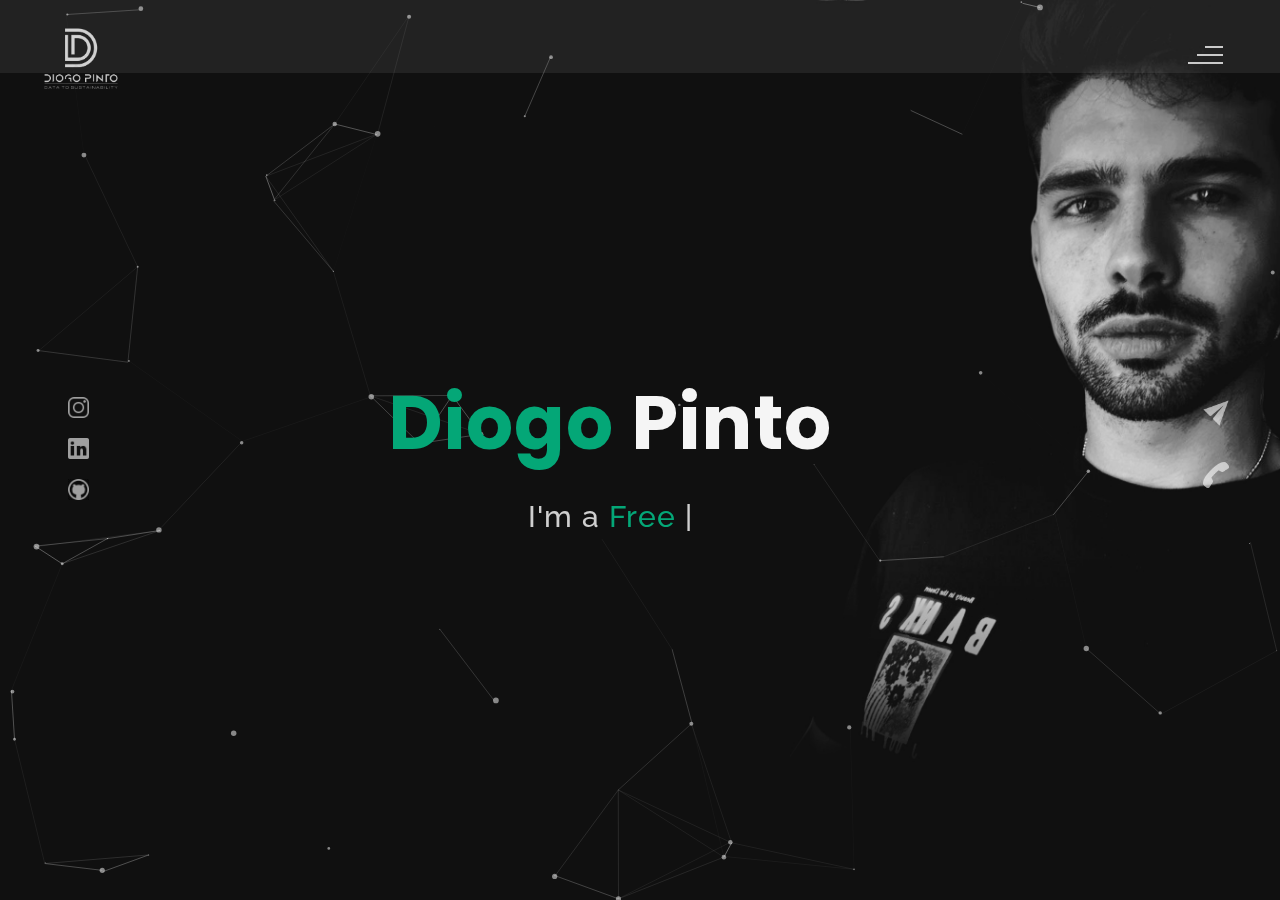
==== index.html @ 6fbe68d7 "forms" ====
<!DOCTYPE html>
<html lang="en">
<head>
    <meta charset="UTF-8">
    <meta name="viewport" content="width=device-width, initial-scale=1.0">
    <meta name="description" content="Diogo Pinto - Personal Portfolio" />
	<meta name="keywords" content="Data analyst, creative, perfile, portfolio, professional cv, portfolio" />
	<meta name="author" content="Diogo Pinto" />
    <title>Diogo Pinto - Personal Portfolio </title>
  <!--favicon-img--> 
   <link rel="icon" type="image/png" href="images/logo_dp2.png">
   <!--favicon-img-->
   <!--main css file should not be removed -->
    <link rel="stylesheet" href="css/style.css">
    <!--main css file-->
    <script src="https://cdnjs.cloudflare.com/ajax/libs/gsap/3.2.6/gsap.min.js"></script>
</head>
<body>
    <!--contains all the div-->
    <div id="all">
    <!--mouse  follower-->
       <!--<div class="cursor"></div>!-->
    <!--mouse  follower-->
    <!--loader-->
        <div id="loader">
            <span class="color">Diogo</span>Pinto 
        </div>
    <!--loader-end-->
    <!--link-screen-->
        <div id="breaker">
        </div>
        <div id="breaker-two">
        </div>
    <!--link-screen-->
        <!--Main-Section-->
        <!--Navigator-fullscreen-->
        <div id="navigation-content">
            <div class="logo">
                <img src="images/logo_sl3.png" alt="logo">
            </div>
            <div class="navigation-close">
                <span class="close-first"></span>
                <span class="close-second"></span>
            </div>
            <div class="navigation-links">
                <a href="#" data-text="HOME" id="home-link" >HOME</a>
                <a href="#" data-text="ABOUT" id="about-link" >ABOUT</a>
                <a href="#" data-text="PORTFOLIO" id="portfolio-link" >PORTFOLIO</a>
                <a href="#" data-text="CONTACT" id="contact-link" >CONTACT</a>
            </div>
        </div>
        <!--Navigator-Fullscreen END-->
          <!--Home Page-->
        <!--Menubar-->
        <div id="navigation-bar">
            <img src="images/logo_sl2.png" alt="logo">
            <div class="menubar">
                <span class="first-span"></span>
                <span class="second-span"></span>
                <span class="third-span"></span>
            </div>
        </div>
        <!--Menubar End-->
          <!--Header-->
        <div id="header">
            <div id="particles"></div>
              <!--Social Media Links-->
            <div class="social-media-links">
               <a href="https://www.instagram.com/diogo_p1nt0/"><img src="images/instagram logo.png" class="social-media" alt="instagram-logo"></a><!--Your instagram homepage link inser in place of "#"-->
               <!-- <a href="#"><img src="images/facebook logo.png" class="social-media" alt="facebook-logo"></a>-->
                <a href="https://www.linkedin.com/in/diogo-pinto-36a460210/"><img src="images/linkedin logo.png" class="social-media" alt="linkedin-logo"></a>
                <a href="https://github.com/diogopinto1"><img src="images/git_logo_w.png" class="social-media" alt="git-logo"></a>

            </div>
            <!--Social Media Links end-->
            <div class="header-content">
                <div class="header-content-box">
                <div class="firstline"><span class="color">Diogo </span>Pinto</div>
                <div class="secondline">
                I'm a
            <span class="txt-rotate color" data-period="1200"data-rotate='[ " Freelancer. ", " Data Analyst.", " Geoespacial analyst",  "Researcher." ]'></span>
            <span class="slash">|</span>
                
        </div>
                    <div class="contact">
                <a href="Mailto:diogoeugeniopinto@gmail.com"><img src="images/mail.png" alt="email-pic" class="contactpic"></a><!--Your email Id write in place of "#"-->
                <a href="Tel:+351 926774879"><img src="images/call.png" alt="phone-pic" class="contactpic"></a><!--Your telephone number Id write in place of "#"-->
                    </div>    
            </div>
            </div>
            <!--header image-->
            <div class="header-image">
            <img src="images/diogo3.jpg" alt="logo">
            
        </div>
        
            <!--header image end-->
        </div>
           <!--Header End-->
        <!--HomePage End-->
        <!--Main-Section End-->
        <!--about-->
        <div id="about">
            <div class="color-changer">
            <div class="color-panel">
                <img src="images/gear.png" alt="">
            </div>
            <div class="color-selector">
                <div class="heading">Custom Colors</div>
                <div class="colors">
                    <ul >
                    <li>
                        <a href="#0" class="color-red " title="color-red"></a>
                    </li>
                    <li>
                        <a href="#0" class="color-purple" title="color-purple"></a>
                    </li>
                    <li>
                        <a href="#0" class="color-malt" title="color-malt"></a>
                    </li>
                    <li>
                        <a href="#0" class="color-green" title="color-green"></a>
                    </li>
                    <li>
                        <a href="#0" class="color-blue" title="color-blue"></a>
                    </li>
                    <li>
                        <a href="#0" class="color-orange" title="color-orange"></a>
                    </li>
                    </ul>
                </div>
            </div>
            </div>
            <!--about content-->
            <div id="about-content">
                <div class="about-header">
                    About <span class="color">Me</span>
                    <span class ="header-caption">Get to Know <span class="color"> me.</span></span>
                </div>
                <div class="about-main">
            <div class="about-first-paragraph wow">
            <!--about description-->
               <span class="about-first-line">
                    I' m an 
                    <span class="color">Agronomist</span>
                    working on my master's degree in <span class="color"> Data Science</span> based in Lisboa, Portugal </span>
                     <br>
               <span class="about-second-line"> During my academic training, I had the opportunity to develop skills in engineering, environmental and agricultural sciences.
                Helped by my master's degree in Data Science I developed skills in data analysis, modeling, and visualization, which can be applied to help make several production areas more efficient and sustainable.</span>
               <div class="cv">
                <a href="https://drive.google.com/file/d/1QC3QZgHyQvV9tfPIf9mBTX4c6vgp208U/view?usp=sharing" Download><button>Download <span class="colors">CV</span></button></a>
            </div>
            </div>
            <!--about picture-->
            <div class="about-img">
                <img src="images/post-four.jpg" alt="Your Image">
            </div>
            </div>
    
            </div>
            <!--services start-->
            <div id="services">
                <div class="color-changer">
                    <div class="color-panel">
                        <img src="images/gear.png" alt="">
                    </div>
                    <div class="color-selector">
                        <div class="heading">Custom Colors</div>
                        <div class="colors">
                            <ul >
                            <li>
                                <a href="#0" class="color-red " title="color-red"></a>
                            </li>
                            <li>
                                <a href="#0" class="color-purple" title="color-purple"></a>
                            </li>
                            <li>
                                <a href="#0" class="color-malt" title="color-malt"></a>
                            </li>
                            <li>
                                <a href="#0" class="color-green" title="color-green"></a>
                            </li>
                            <li>
                                <a href="#0" class="color-blue" title="color-blue"></a>
                            </li>
                            <li>
                                <a href="#0" class="color-orange" title="color-orange"></a>
                            </li>
                            </ul>
                        </div>
                    </div>
                    </div>
            <!--services header-->
                    <div class="services-heading wow">
                        <span class="color">My</span> Services
                    </div>
            <!--services header end-->
            <!--services content-->
            <div class="services-content">
                <div class="service-one service wow">
                    <div class="service-img">
                    <img src="images/coding.png" alt="service-one">
                    </div>
                    <div class="service-description">
                     <h2>Geoprocessing</h2>
                     <p>QGIS or arcGIS software used to present geospatial data for environmental monitoring, natural resource management, and precision agriculture services</p>
                    </div>
                </div>
                <div class="service-two service wow">
                    <div class="service-img">
                    <img src="images/excel_icon_b.png" alt="service-two">
                    </div>
                    <div class="service-description">
                     <h2>Excel automation</h2>
                     <p>Development of customized spreadsheets for business or personal use, Automation of repetitive tasks and processes using macros and VBA</p>
                    </div>
                </div>
                <div class="service-three service wow">
                 <div class="service-img">
                    <img src="images/bulb.png" alt="service-three">
                 </div>
                 <div class="service-description">
                     <h2>Creative Design</h2>
                     <p>Web designing, Dashboards (PowerBI), Analytic Graphs</p>
                 </div>
             </div>
         </div>
 </div>
            <!--services content end-->
            <!--services end-->
            <div id="skills">
                <div class="skills-header">
                     My <span class="color"> Skills</span>
                </div>
                <div class="skills-content " style="text-align: center;">
                    <div class="skill-html skill">
                        <div class="skill-text">
                    <div class="html">
                        HTML/CSS
                    </div>
                        </div>
                    <div class="html-prog wow prog">
                 <div class="seo-progress wow">70%</div>
                    </div>
                    </div>
                    <div class="skill-html skill">
                        <div class="skill-text">
                    <div class="html">
                      QGIS
                    </div>
                        </div>
                    <div class="html-prog wow prog">
                 <div class="js-progress wow">85%</div>
                    </div>
                    </div>
                    <div class="skill-html skill">
                        <div class="skill-text">
                    <div class="html">
                        Python
                    </div>
                        </div>
                    <div class="html-prog wow prog">
                 <div class="adobe-progress wow">70%</div>
                    </div>
                    </div>
                    <div class="skill-html skill">
                        <div class="skill-text">
                    <div class="html">
                        SQL
                    </div>
                        </div>
                    <div class="html-prog wow prog">
                 <div class="php-progress wow">81%</div>
                    </div>
                    </div>
                    <div class="skill-html skill">
                        <div class="skill-text">
                    <div class="html">
                        PowerBI
                    </div>
                        </div>
                    <div class="html-prog wow prog">
                 <div class="jquery-progress wow">90%</div>
                    </div>
                    </div>
                    <div class="skill-html skill">
                        <div class="skill-text">
                    <div class="html">
                        Excel
                    </div>
                        </div>
                    <div class="html-prog wow prog">
                 <div class="html-progress wow">94%</div>
                    </div>
                    </div>
                </div>
            </div>
    <!--copyright-section You Can Remove After Downloading-->
            <div class="footer">
             <div class="footer-text">
                 <img src="./images/crb.png" alt="copyright-img" class="images" height="14px"> 2023 Diogo Pinto All rights reserved.
             </div>
            </div>
    <!--copyright-section-->
        </div>
        <!--about end-->
        <!--portfolio-->
        <div id="portfolio">
            <div class="color-changer">
                <div class="color-panel">
                    <img src="images/gear.png" alt="">
                </div>
                <div class="color-selector">
                    <div class="heading">Custom Colors</div>
                    <div class="colors">
                        <ul >
                        <li>
                            <a href="#0" class="color-red " title="color-red"></a>
                        </li>
                        <li>
                            <a href="#0" class="color-purple" title="color-purple"></a>
                        </li>
                        <li>
                            <a href="#0" class="color-malt" title="color-malt"></a>
                        </li>
                        <li>
                            <a href="#0" class="color-green" title="color-green"></a>
                        </li>
                        <li>
                            <a href="#0" class="color-blue" title="color-blue"></a>
                        </li>
                        <li>
                            <a href="#0" class="color-orange" title="color-orange"></a>
                        </li>
                        </ul>
                    </div>
                </div>
                </div>
            <div class="portfolio-header"> <span class="color"> My </span> Portfolio
            <span class ="header-caption"> Some Of My <span class="color"> Works</span></span></div>
             <div id="portfolio-content">
                 <div class="portfolio portfolio-first">
                     <div class="portfolio-image">
                        <img src="images/avcd_1.png" alt="portfolio-first">
                     </div>
                     <div class="portfolio-text">
                         <h2>The development of agricultural land use and permanent crop area across time in Portugal</h2>
                         <p>This project analyzes Portugal's agro-environmental dataset, focusing on its agriculture sector. 
                            It aims to tell a coherent story by addressing questions and visualizing trends. 
                            The project explores changes in the ratio of permanent to temporary crop areas over time, 
                            the relationship between permanent crop area and agricultural labor force, and displays labor force development on a map of Portugal. 
                            The project includes a database, data analysis, a conclusion, and SQL/Python code.</p>
                            
                         <div class="button"><a href="https://drive.google.com/file/d/1o-PyzwwfFiiMOHsEYdL-Vc0nOqTXlnxb/view?usp=share_link"><button><span class="style"> View Project<i class="gg-arrow-right"></i></span></button></a></div>
                     </div>
                 </div>
                 <div class="portfolio portfolio-second">
                    <div class="portfolio-image">
                        <img src="images/avocado.png" alt="portfolio-second">
                    </div>
                    <div class="portfolio-text">
                        <h2>PowerBI - Avocado, 2021</h2>
                        <p>National and International Avocado Market (Exports/Imports/Average Prices)</p>
                        <div class="button"><a href="https://app.powerbi.com/view?r=eyJrIjoiNDA1YWE0OGItMzQyMi00ZDcyLThhMjUtODkwNDE4MWIzOTBiIiwidCI6IjBiZmE4NTAwLWIxZjItNDU2Ni1iYWYxLTZmNTkzNzA4OTNlNyIsImMiOjh9"><button><span class="style"> View Project<i class="gg-arrow-right"></i></span></button></a></div>
                    </div>
                </div>
             
                <div class="portfolio portfolio-third">
                    <div class="portfolio-image">
                        <img src="images/portfolio-second.jpg" alt="portfolio-third">
                    </div>
                    <div class="portfolio-text">
                        <h2>Web Designing</h2>
                        <p>In progress ...</p>
                        <div class="button"><a href="#"><button><span class="style"> View Project<i class="gg-arrow-right"></i></span></button></a></div>
                    </div>
                </div>
                <div class="portfolio portfolio-fourth">
                    <div class=" portfolio-image">
                        <img src="images/portfolio-fourth.jpg" alt="portfolio-fourth">
                    </div>
                    <div class="portfolio-text">
                        <h2>Wow Graphics</h2>
                        <p>In progress ...</p>
                        <div class="button"><a href="#"><button><span class="style"> View Project<i class="gg-arrow-right"></i></span></button></a></div>
                    </div>
                </div>
                 </div>
                    <!--copyright-section You Can Remove After Downloading-->
            <div class="footer">
                <div class="footer-text">
                    <img src="./images/crb.png" alt="copyright-img" class="images" height="14px"> 2023 Diogo Pinto All rights reserved.
                </div>
               </div>
       <!--copyright-section-->
             </div>
        <!--portfolio end-->
                <!--contact-->
     <div id="contact">
        <div class="color-changer">
            <div class="color-panel">
                <img src="images/gear.png" alt="">
            </div>
            <div class="color-selector">
                <div class="heading">Custom Colors</div>
                <div class="colors">
                    <ul >
                    <li>
                        <a href="#0" class="color-red " title="color-red"></a>
                    </li>
                    <li>
                        <a href="#0" class="color-purple" title="color-purple"></a>
                    </li>
                    <li>
                        <a href="#0" class="color-malt" title="color-malt"></a>
                    </li>
                    <li>
                        <a href="#0" class="color-green" title="color-green"></a>
                    </li>
                    <li>
                        <a href="#0" class="color-blue" title="color-blue"></a>
                    </li>
                    <li>
                        <a href="#0" class="color-orange" title="color-orange"></a>
                    </li>
                    </ul>
                </div>
            </div>
            </div>
         <div class="contact-header">Contact <span class="color"> Me</span>
        <div class="contact-header-caption"> <span class="color"> Get</span> In Touch.</div></div>
        <div class="contact-content">
            <!--Contact form-->
             <div class="contact-form">
                 <div class="form-header">
                     Message Me
                 </div>
                
                 <form action="https://formsubmit.co/diogoeugeniopinto@gmail.com" method="POST">
                    <div class="input-line">
                        <input id="name" type="text" name="name" placeholder="Name" class="input-name" required />
                        <input id="email" type="email" name="email" placeholder="Email" class="input-name" required />
                    </div>
                    <input type="text" id="subject" name="subject" placeholder="Subject" class="input-subject" required />
                    <textarea id="body" name="message" class="input-textarea" placeholder="Message" required></textarea>
                    <button type="submit" id="submit">Submit</button>
                    <input type="hidden" name="_captcha" value="false">
                </form>
               
             </div>
            <!--Contact form-->
            <!--Contact information-->
             <div class="contact-info">
                <div class="contact-info-header">
                    Contact Info
                </div>
                <div class="contact-info-content">
                <div class="contect-info-content-line">
                    <img src="./images/icon-name.png" class="icon" alt="name-icon">
                    <div class="contact-info-icon-text">
                        <h6>Name</h6>
                        <p>Diogo Pinto</p>
                  </div>
                </div>
                <div class="contect-info-content-line">
                  <img src="./images/icon-location.png" class="icon" alt="location-icon">
                  <div class="contact-info-icon-text">
                      <h6>Location</h6>
                      <p>Lisboa, PT</p>
                </div>
              </div>
              <div class="contect-info-content-line">
                  <img src="./images/icon-phone.png" class="icon" alt="phone-icon">
                  <div class="contact-info-icon-text">
                      <h6>Call</h6>
                      <p>(+351) 926774879</p>
                </div>
              </div>
              
              <div class="contect-info-content-line">
                  <img src="./images/icon-email.png" class="icon" alt="email-icon">
                  <div class="contact-info-icon-text">
                      <h6>Email</h6>
                      <p>diogoeugeniopinto@gmail.com</p>
                </div>
              </div>
                </div>
            <!--Contact information end-->
           </div>
        </div>
                    <!--copyright-section You Can Remove After Downloading-->
                    <div class="footer">
                        <div class="footer-text">
                            <img src="./images/crb.png" alt="copyright-img" class="images" height="14px"> 2023 Diogo Pinto All rights reserved.
                        </div>
                       </div>
               <!--copyright-section-->
     </div>
        <!--contact end-->
    </div>
    <!--all the divisions-->
    <script src="js/jquery.min.js"></script>
    <script src="js/particles.js"></script>
    <script src="js/particles.min.js"></script>
    <script src="js/index.js"></script>
    <!--particles script-->
    <script>
  particlesJS("particles", {"particles":{"number":{"value":40,"density":{"enable":true,"value_area":800}},"color":{"value":"#ffffff"},"shape":{"type":"circle","stroke":{"width":0,"color":"#000000"},"polygon":{"nb_sides":5},"image":{"src":"img/github.svg","width":100,"height":100}},"opacity":{"value":0.5,"random":false,"anim":{"enable":false,"speed":1,"opacity_min":0.1,"sync":false}},"size":{"value":3,"random":true,"anim":{"enable":false,"speed":40,"size_min":0.1,"sync":false}},"line_linked":{"enable":true,"distance":150,"color":"#ffffff","opacity":0.4,"width":1},"move":{"enable":true,"speed":6,"direction":"none","random":false,"straight":false,"out_mode":"out","bounce":false,"attract":{"enable":false,"rotateX":600,"rotateY":1200}}},"interactivity":{"detect_on":"canvas","events":{"onhover":{"enable":true,"mode":"repulse"},"onclick":{"enable":true,"mode":"push"},"resize":true},"modes":{"grab":{"distance":400,"line_linked":{"opacity":1}},"bubble":{"distance":400,"size":40,"duration":2,"opacity":8,"speed":3},"repulse":{"distance":200,"duration":0.4},"push":{"particles_nb":4},"remove":{"particles_nb":2}}},"retina_detect":true});
    </script>

</body>
</html>
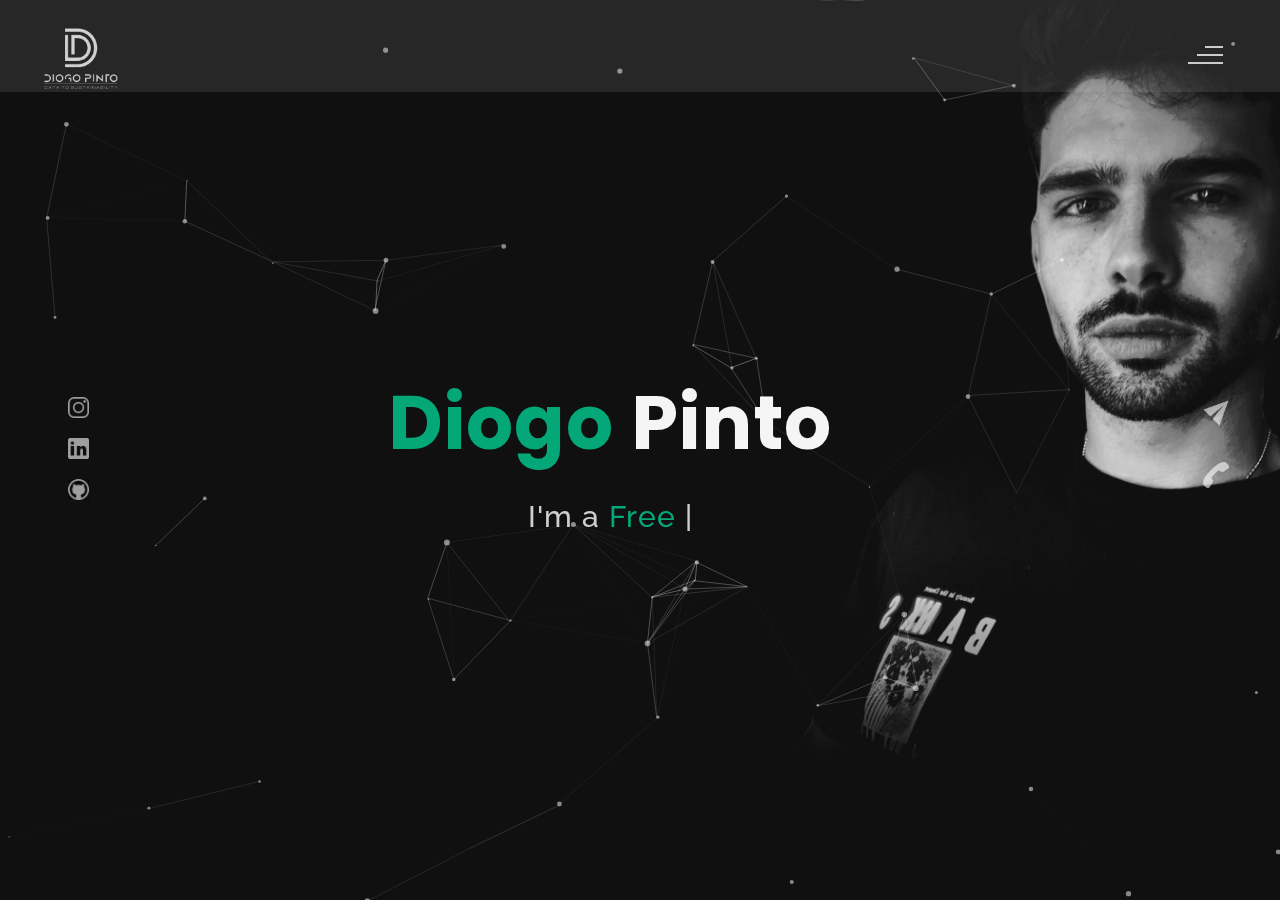
==== commit 3846aa93: "work_adrg" ====
--- a/index.html
+++ b/index.html
@@ -368,7 +368,7 @@
              
                 <div class="portfolio portfolio-third">
                     <div class="portfolio-image">
-                        <img src="images/portfolio-second.jpg" alt="portfolio-third">
+                        <img src="images/work_adrg.png" alt="portfolio-third">
                     </div>
                     <div class="portfolio-text">
                         <h2>Web Designing</h2>
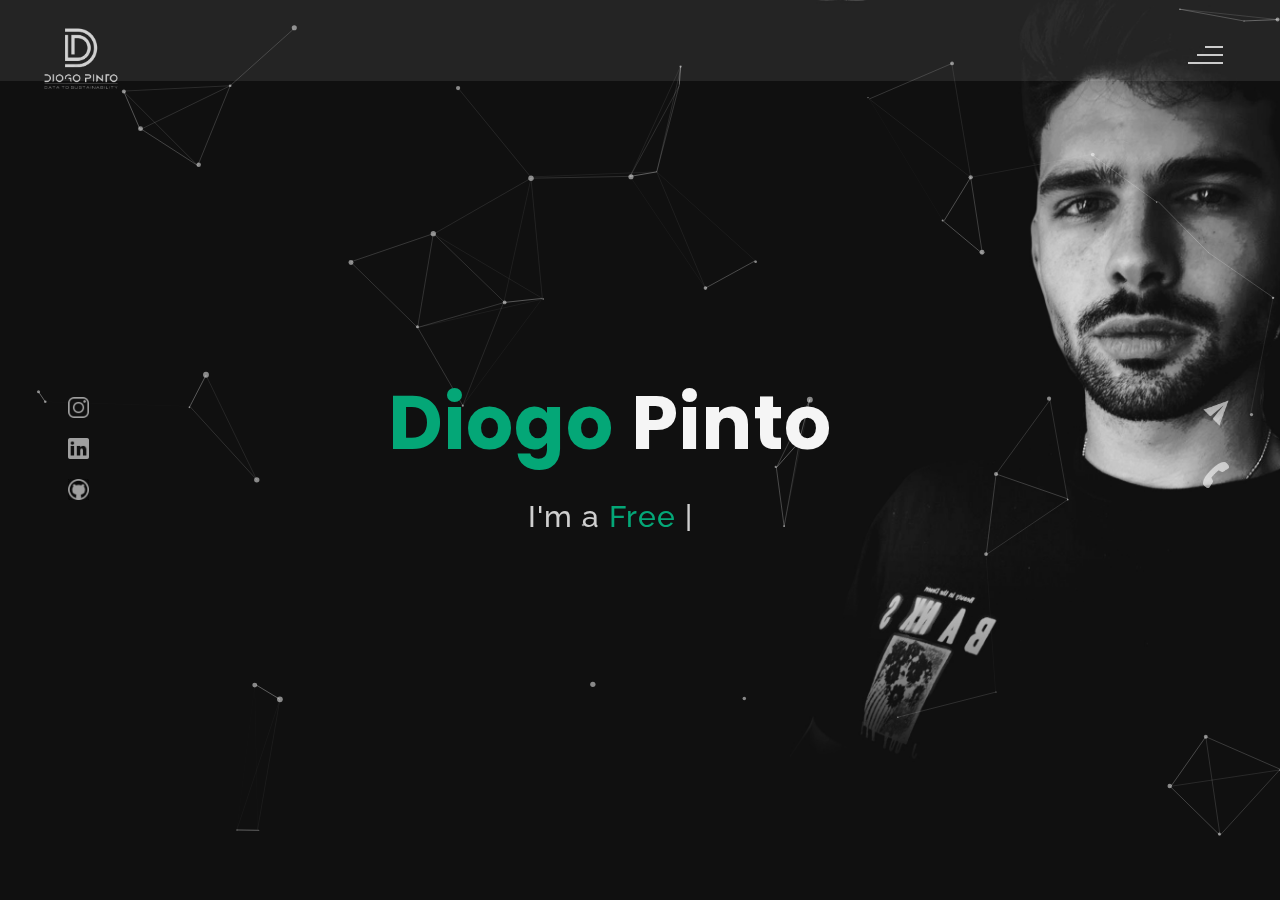
==== commit e01c8551: "itool" ====
--- a/index.html
+++ b/index.html
@@ -378,12 +378,14 @@
                 </div>
                 <div class="portfolio portfolio-fourth">
                     <div class=" portfolio-image">
-                        <img src="images/portfolio-fourth.jpg" alt="portfolio-fourth">
+                        <img src="images/itool.png" alt="portfolio-fourth">
                     </div>
                     <div class="portfolio-text">
-                        <h2>Wow Graphics</h2>
-                        <p>In progress ...</p>
-                        <div class="button"><a href="#"><button><span class="style"> View Project<i class="gg-arrow-right"></i></span></button></a></div>
+                        <h2>Irrigation Tool</h2>
+                        <p>Decision Support tool for irrigation needs. Current weather & soil retrieved from open-meteo.com 
+                            Endpoint: Retrieve weather data and soil state predictions from online api/Calculates soil tension (pF)/Creates the API to interact with enduser
+                        </p>
+                        <div class="button"><a href="https://drive.google.com/file/d/1uxtVUJNRSm11ClSOMLM8ocmazpLP8DXm/view?usp=sharing"><button><span class="style"> View Project<i class="gg-arrow-right"></i></span></button></a></div>
                     </div>
                 </div>
                  </div>
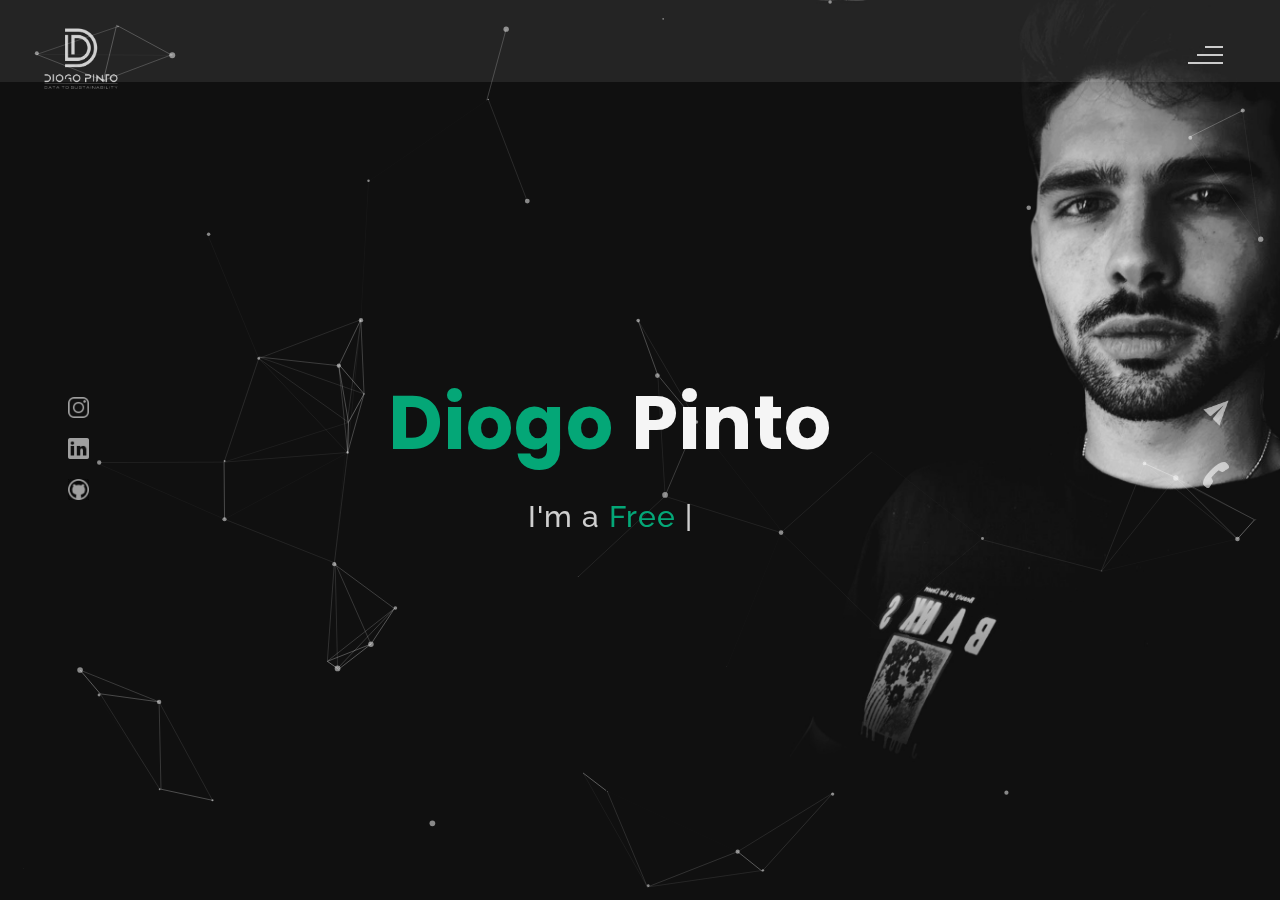
==== commit 0250016b: "new proj" ====
--- a/index.html
+++ b/index.html
@@ -388,6 +388,17 @@
                         <div class="button"><a href="https://drive.google.com/file/d/1uxtVUJNRSm11ClSOMLM8ocmazpLP8DXm/view?usp=sharing"><button><span class="style"> View Project<i class="gg-arrow-right"></i></span></button></a></div>
                     </div>
                 </div>
+                <div class="portfolio portfolio-fourth">
+                    <div class=" portfolio-image">
+                        <img src="images/post-one.jpg" alt="portfolio-fourth">
+                    </div>
+                    <div class="portfolio-text">
+                        <h2>In Progress...</h2>
+                        <p>Coming soon
+                        </p>
+                        <div class="button"><a href="#"><button><span class="style"> View Project<i class="gg-arrow-right"></i></span></button></a></div>
+                    </div>
+                </div>
                  </div>
                     <!--copyright-section You Can Remove After Downloading-->
             <div class="footer">
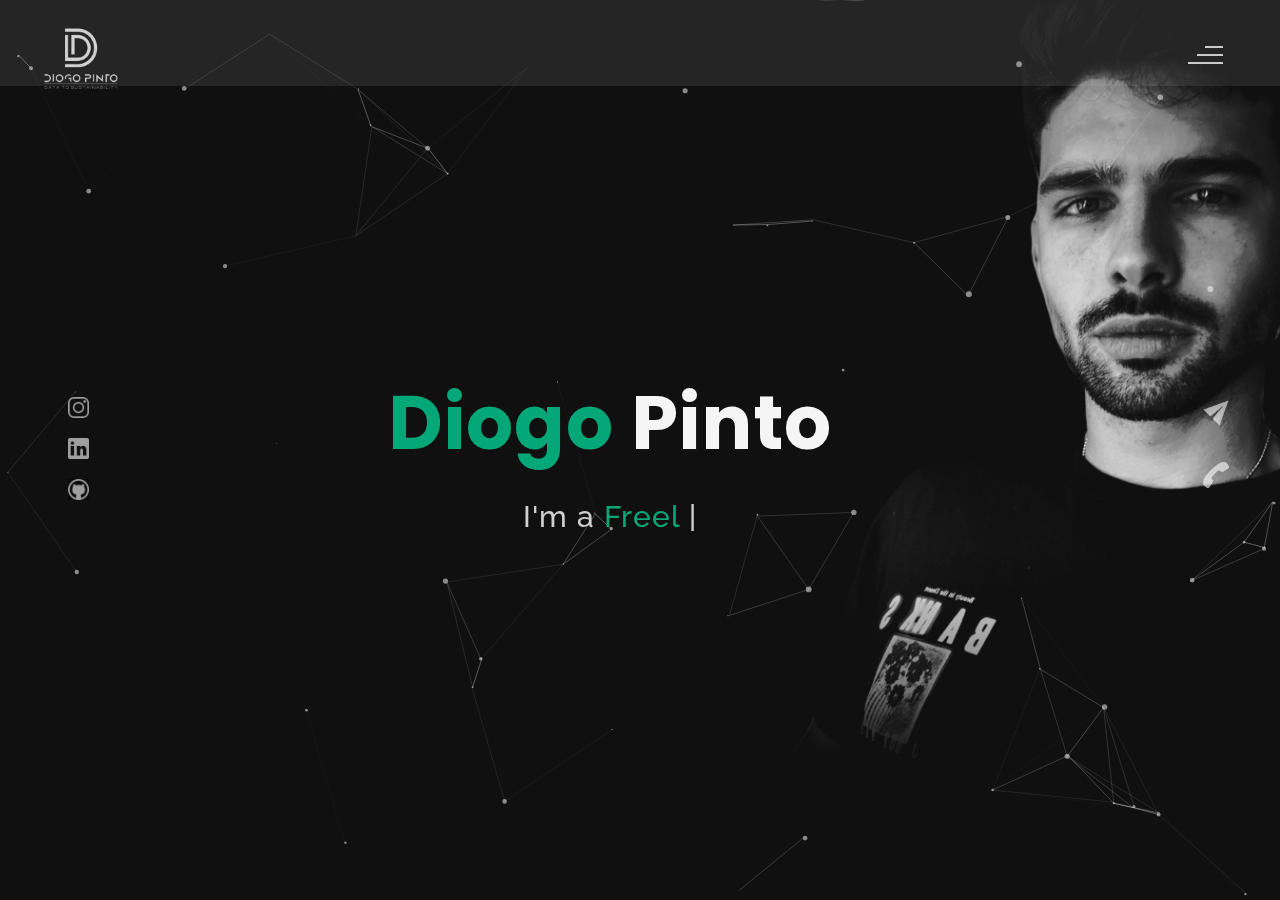
==== commit eb9c8af9: "new" ====
--- a/index.html
+++ b/index.html
@@ -385,7 +385,7 @@
                         <p>Decision Support tool for irrigation needs. Current weather & soil retrieved from open-meteo.com 
                             Endpoint: Retrieve weather data and soil state predictions from online api/Calculates soil tension (pF)/Creates the API to interact with enduser
                         </p>
-                        <div class="button"><a href="https://drive.google.com/file/d/1uxtVUJNRSm11ClSOMLM8ocmazpLP8DXm/view?usp=sharing"><button><span class="style"> View Project<i class="gg-arrow-right"></i></span></button></a></div>
+                        <div class="button"><a href="https://drive.google.com/file/d/1ZpPdTHfuRJ3947CW3TAcMSUubQ3y6b68/view?usp=sharing"><button><span class="style"> View Project<i class="gg-arrow-right"></i></span></button></a></div>
                     </div>
                 </div>
                 <div class="portfolio portfolio-fourth">
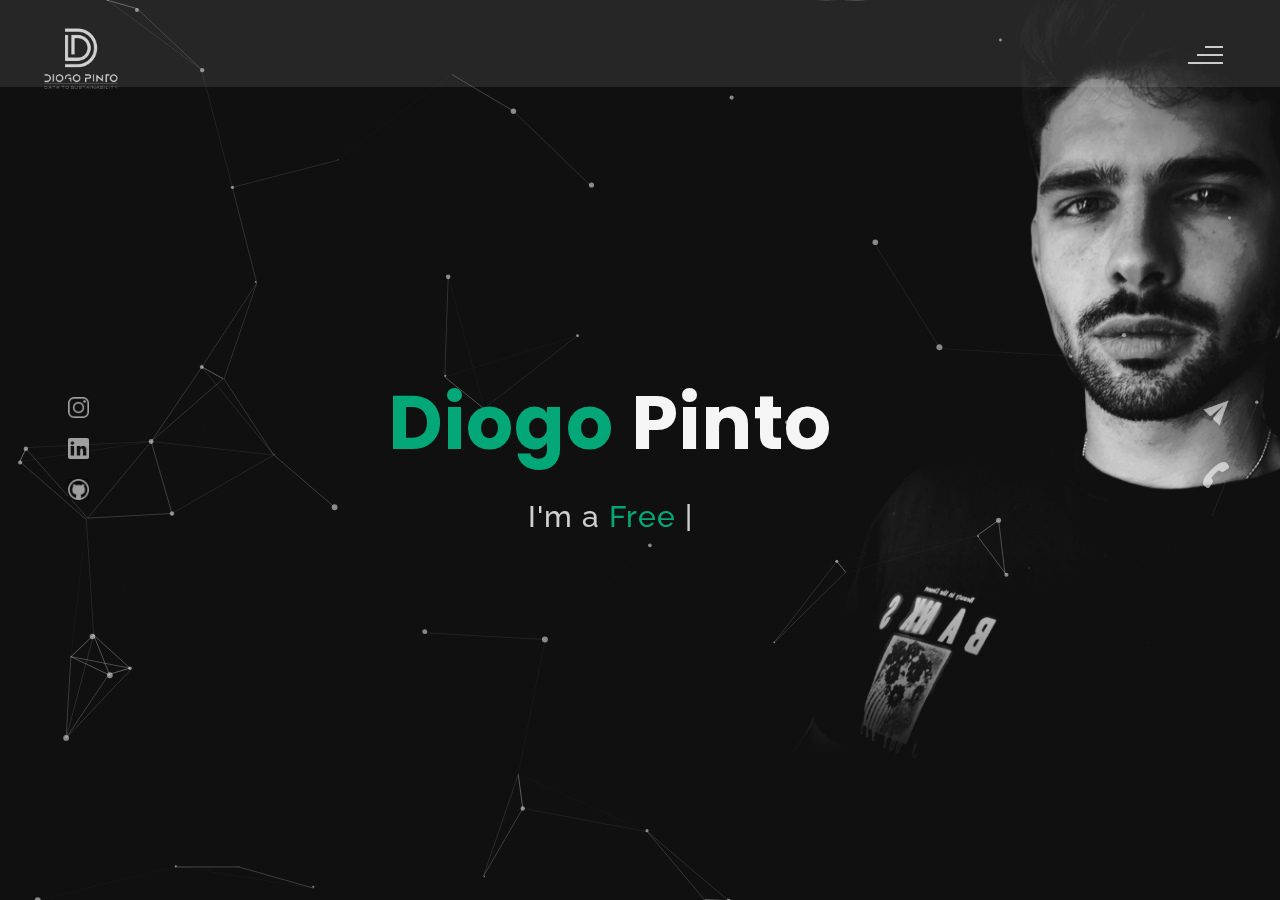
==== commit 08f51041: "Update index.html" ====
--- a/index.html
+++ b/index.html
@@ -373,7 +373,7 @@
                     <div class="portfolio-text">
                         <h2>Web Designing</h2>
                         <p>In progress ...</p>
-                        <div class="button"><a href="#"><button><span class="style"> View Project<i class="gg-arrow-right"></i></span></button></a></div>
+                        <div class="button"><a href="http://restauranteadraga.github.io"><button><span class="style"> View Project<i class="gg-arrow-right"></i></span></button></a></div>
                     </div>
                 </div>
                 <div class="portfolio portfolio-fourth">
@@ -523,4 +523,4 @@
     </script>
 
 </body>
-</html>+</html>
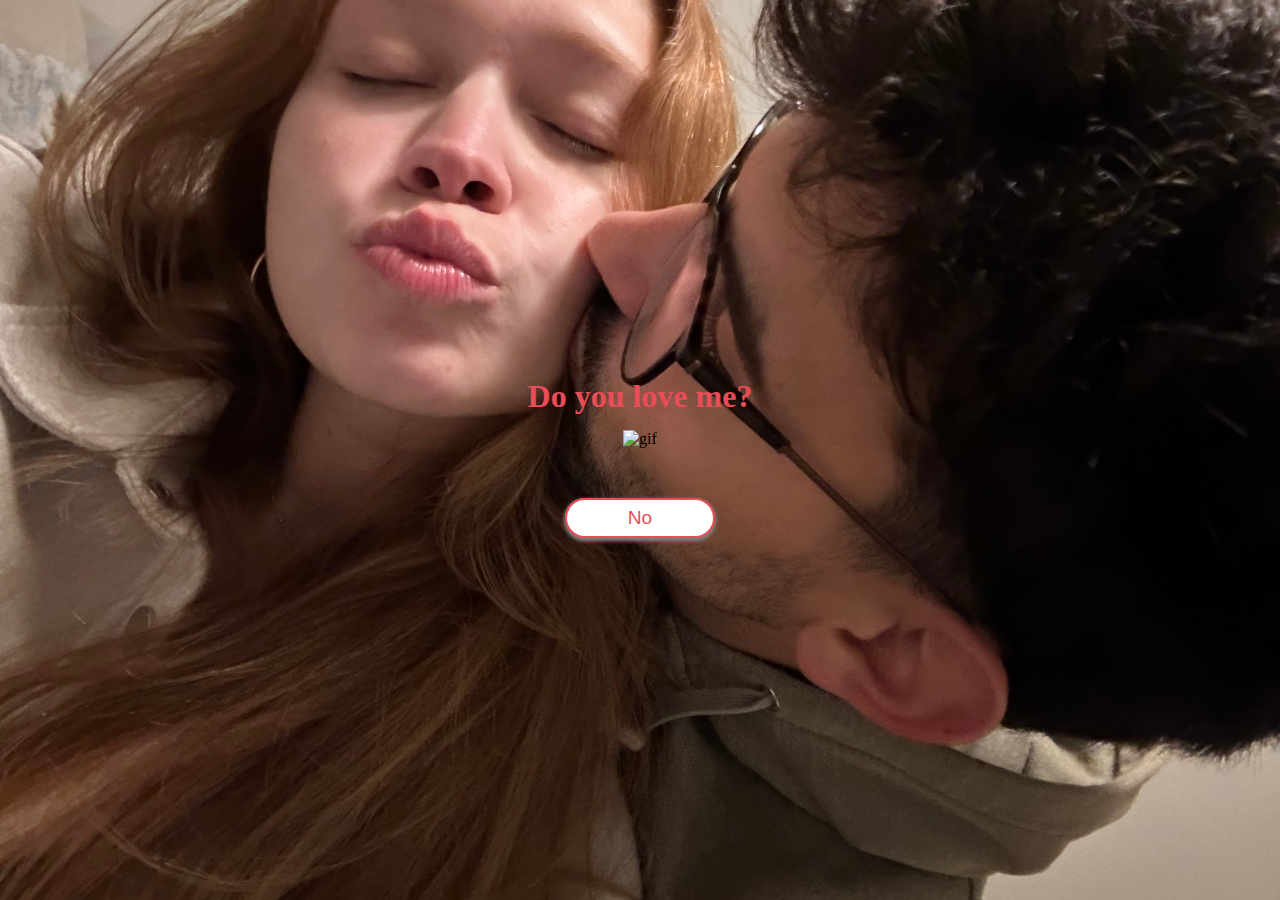
==== commit b66f7497: "s2" ====
--- a/index.html
+++ b/index.html
@@ -1,526 +1,24 @@
-
 <!DOCTYPE html>
 <html lang="en">
-<head>
-    <meta charset="UTF-8">
-    <meta name="viewport" content="width=device-width, initial-scale=1.0">
-    <meta name="description" content="Diogo Pinto - Personal Portfolio" />
-	<meta name="keywords" content="Data analyst, creative, perfile, portfolio, professional cv, portfolio" />
-	<meta name="author" content="Diogo Pinto" />
-    <title>Diogo Pinto - Personal Portfolio </title>
-  <!--favicon-img--> 
-   <link rel="icon" type="image/png" href="images/logo_dp2.png">
-   <!--favicon-img-->
-   <!--main css file should not be removed -->
-    <link rel="stylesheet" href="css/style.css">
-    <!--main css file-->
-    <script src="https://cdnjs.cloudflare.com/ajax/libs/gsap/3.2.6/gsap.min.js"></script>
-</head>
-<body>
-    <!--contains all the div-->
-    <div id="all">
-    <!--mouse  follower-->
-       <!--<div class="cursor"></div>!-->
-    <!--mouse  follower-->
-    <!--loader-->
-        <div id="loader">
-            <span class="color">Diogo</span>Pinto 
-        </div>
-    <!--loader-end-->
-    <!--link-screen-->
-        <div id="breaker">
-        </div>
-        <div id="breaker-two">
-        </div>
-    <!--link-screen-->
-        <!--Main-Section-->
-        <!--Navigator-fullscreen-->
-        <div id="navigation-content">
-            <div class="logo">
-                <img src="images/logo_sl3.png" alt="logo">
-            </div>
-            <div class="navigation-close">
-                <span class="close-first"></span>
-                <span class="close-second"></span>
-            </div>
-            <div class="navigation-links">
-                <a href="#" data-text="HOME" id="home-link" >HOME</a>
-                <a href="#" data-text="ABOUT" id="about-link" >ABOUT</a>
-                <a href="#" data-text="PORTFOLIO" id="portfolio-link" >PORTFOLIO</a>
-                <a href="#" data-text="CONTACT" id="contact-link" >CONTACT</a>
-            </div>
-        </div>
-        <!--Navigator-Fullscreen END-->
-          <!--Home Page-->
-        <!--Menubar-->
-        <div id="navigation-bar">
-            <img src="images/logo_sl2.png" alt="logo">
-            <div class="menubar">
-                <span class="first-span"></span>
-                <span class="second-span"></span>
-                <span class="third-span"></span>
-            </div>
-        </div>
-        <!--Menubar End-->
-          <!--Header-->
-        <div id="header">
-            <div id="particles"></div>
-              <!--Social Media Links-->
-            <div class="social-media-links">
-               <a href="https://www.instagram.com/diogo_p1nt0/"><img src="images/instagram logo.png" class="social-media" alt="instagram-logo"></a><!--Your instagram homepage link inser in place of "#"-->
-               <!-- <a href="#"><img src="images/facebook logo.png" class="social-media" alt="facebook-logo"></a>-->
-                <a href="https://www.linkedin.com/in/diogo-pinto-36a460210/"><img src="images/linkedin logo.png" class="social-media" alt="linkedin-logo"></a>
-                <a href="https://github.com/diogopinto1"><img src="images/git_logo_w.png" class="social-media" alt="git-logo"></a>
-
-            </div>
-            <!--Social Media Links end-->
-            <div class="header-content">
-                <div class="header-content-box">
-                <div class="firstline"><span class="color">Diogo </span>Pinto</div>
-                <div class="secondline">
-                I'm a
-            <span class="txt-rotate color" data-period="1200"data-rotate='[ " Freelancer. ", " Data Analyst.", " Geoespacial analyst",  "Researcher." ]'></span>
-            <span class="slash">|</span>
-                
-        </div>
-                    <div class="contact">
-                <a href="Mailto:diogoeugeniopinto@gmail.com"><img src="images/mail.png" alt="email-pic" class="contactpic"></a><!--Your email Id write in place of "#"-->
-                <a href="Tel:+351 926774879"><img src="images/call.png" alt="phone-pic" class="contactpic"></a><!--Your telephone number Id write in place of "#"-->
-                    </div>    
-            </div>
-            </div>
-            <!--header image-->
-            <div class="header-image">
-            <img src="images/diogo3.jpg" alt="logo">
-            
-        </div>
-        
-            <!--header image end-->
-        </div>
-           <!--Header End-->
-        <!--HomePage End-->
-        <!--Main-Section End-->
-        <!--about-->
-        <div id="about">
-            <div class="color-changer">
-            <div class="color-panel">
-                <img src="images/gear.png" alt="">
-            </div>
-            <div class="color-selector">
-                <div class="heading">Custom Colors</div>
-                <div class="colors">
-                    <ul >
-                    <li>
-                        <a href="#0" class="color-red " title="color-red"></a>
-                    </li>
-                    <li>
-                        <a href="#0" class="color-purple" title="color-purple"></a>
-                    </li>
-                    <li>
-                        <a href="#0" class="color-malt" title="color-malt"></a>
-                    </li>
-                    <li>
-                        <a href="#0" class="color-green" title="color-green"></a>
-                    </li>
-                    <li>
-                        <a href="#0" class="color-blue" title="color-blue"></a>
-                    </li>
-                    <li>
-                        <a href="#0" class="color-orange" title="color-orange"></a>
-                    </li>
-                    </ul>
-                </div>
-            </div>
-            </div>
-            <!--about content-->
-            <div id="about-content">
-                <div class="about-header">
-                    About <span class="color">Me</span>
-                    <span class ="header-caption">Get to Know <span class="color"> me.</span></span>
-                </div>
-                <div class="about-main">
-            <div class="about-first-paragraph wow">
-            <!--about description-->
-               <span class="about-first-line">
-                    I' m an 
-                    <span class="color">Agronomist</span>
-                    working on my master's degree in <span class="color"> Data Science</span> based in Lisboa, Portugal </span>
-                     <br>
-               <span class="about-second-line"> During my academic training, I had the opportunity to develop skills in engineering, environmental and agricultural sciences.
-                Helped by my master's degree in Data Science I developed skills in data analysis, modeling, and visualization, which can be applied to help make several production areas more efficient and sustainable.</span>
-               <div class="cv">
-                <a href="https://drive.google.com/file/d/1QC3QZgHyQvV9tfPIf9mBTX4c6vgp208U/view?usp=sharing" Download><button>Download <span class="colors">CV</span></button></a>
-            </div>
-            </div>
-            <!--about picture-->
-            <div class="about-img">
-                <img src="images/post-four.jpg" alt="Your Image">
-            </div>
-            </div>
-    
-            </div>
-            <!--services start-->
-            <div id="services">
-                <div class="color-changer">
-                    <div class="color-panel">
-                        <img src="images/gear.png" alt="">
-                    </div>
-                    <div class="color-selector">
-                        <div class="heading">Custom Colors</div>
-                        <div class="colors">
-                            <ul >
-                            <li>
-                                <a href="#0" class="color-red " title="color-red"></a>
-                            </li>
-                            <li>
-                                <a href="#0" class="color-purple" title="color-purple"></a>
-                            </li>
-                            <li>
-                                <a href="#0" class="color-malt" title="color-malt"></a>
-                            </li>
-                            <li>
-                                <a href="#0" class="color-green" title="color-green"></a>
-                            </li>
-                            <li>
-                                <a href="#0" class="color-blue" title="color-blue"></a>
-                            </li>
-                            <li>
-                                <a href="#0" class="color-orange" title="color-orange"></a>
-                            </li>
-                            </ul>
-                        </div>
-                    </div>
-                    </div>
-            <!--services header-->
-                    <div class="services-heading wow">
-                        <span class="color">My</span> Services
-                    </div>
-            <!--services header end-->
-            <!--services content-->
-            <div class="services-content">
-                <div class="service-one service wow">
-                    <div class="service-img">
-                    <img src="images/coding.png" alt="service-one">
-                    </div>
-                    <div class="service-description">
-                     <h2>Geoprocessing</h2>
-                     <p>QGIS or arcGIS software used to present geospatial data for environmental monitoring, natural resource management, and precision agriculture services</p>
-                    </div>
-                </div>
-                <div class="service-two service wow">
-                    <div class="service-img">
-                    <img src="images/excel_icon_b.png" alt="service-two">
-                    </div>
-                    <div class="service-description">
-                     <h2>Excel automation</h2>
-                     <p>Development of customized spreadsheets for business or personal use, Automation of repetitive tasks and processes using macros and VBA</p>
-                    </div>
-                </div>
-                <div class="service-three service wow">
-                 <div class="service-img">
-                    <img src="images/bulb.png" alt="service-three">
-                 </div>
-                 <div class="service-description">
-                     <h2>Creative Design</h2>
-                     <p>Web designing, Dashboards (PowerBI), Analytic Graphs</p>
-                 </div>
-             </div>
-         </div>
- </div>
-            <!--services content end-->
-            <!--services end-->
-            <div id="skills">
-                <div class="skills-header">
-                     My <span class="color"> Skills</span>
-                </div>
-                <div class="skills-content " style="text-align: center;">
-                    <div class="skill-html skill">
-                        <div class="skill-text">
-                    <div class="html">
-                        HTML/CSS
-                    </div>
-                        </div>
-                    <div class="html-prog wow prog">
-                 <div class="seo-progress wow">70%</div>
-                    </div>
-                    </div>
-                    <div class="skill-html skill">
-                        <div class="skill-text">
-                    <div class="html">
-                      QGIS
-                    </div>
-                        </div>
-                    <div class="html-prog wow prog">
-                 <div class="js-progress wow">85%</div>
-                    </div>
-                    </div>
-                    <div class="skill-html skill">
-                        <div class="skill-text">
-                    <div class="html">
-                        Python
-                    </div>
-                        </div>
-                    <div class="html-prog wow prog">
-                 <div class="adobe-progress wow">70%</div>
-                    </div>
-                    </div>
-                    <div class="skill-html skill">
-                        <div class="skill-text">
-                    <div class="html">
-                        SQL
-                    </div>
-                        </div>
-                    <div class="html-prog wow prog">
-                 <div class="php-progress wow">81%</div>
-                    </div>
-                    </div>
-                    <div class="skill-html skill">
-                        <div class="skill-text">
-                    <div class="html">
-                        PowerBI
-                    </div>
-                        </div>
-                    <div class="html-prog wow prog">
-                 <div class="jquery-progress wow">90%</div>
-                    </div>
-                    </div>
-                    <div class="skill-html skill">
-                        <div class="skill-text">
-                    <div class="html">
-                        Excel
-                    </div>
-                        </div>
-                    <div class="html-prog wow prog">
-                 <div class="html-progress wow">94%</div>
-                    </div>
-                    </div>
-                </div>
-            </div>
-    <!--copyright-section You Can Remove After Downloading-->
-            <div class="footer">
-             <div class="footer-text">
-                 <img src="./images/crb.png" alt="copyright-img" class="images" height="14px"> 2023 Diogo Pinto All rights reserved.
-             </div>
-            </div>
-    <!--copyright-section-->
-        </div>
-        <!--about end-->
-        <!--portfolio-->
-        <div id="portfolio">
-            <div class="color-changer">
-                <div class="color-panel">
-                    <img src="images/gear.png" alt="">
-                </div>
-                <div class="color-selector">
-                    <div class="heading">Custom Colors</div>
-                    <div class="colors">
-                        <ul >
-                        <li>
-                            <a href="#0" class="color-red " title="color-red"></a>
-                        </li>
-                        <li>
-                            <a href="#0" class="color-purple" title="color-purple"></a>
-                        </li>
-                        <li>
-                            <a href="#0" class="color-malt" title="color-malt"></a>
-                        </li>
-                        <li>
-                            <a href="#0" class="color-green" title="color-green"></a>
-                        </li>
-                        <li>
-                            <a href="#0" class="color-blue" title="color-blue"></a>
-                        </li>
-                        <li>
-                            <a href="#0" class="color-orange" title="color-orange"></a>
-                        </li>
-                        </ul>
-                    </div>
-                </div>
-                </div>
-            <div class="portfolio-header"> <span class="color"> My </span> Portfolio
-            <span class ="header-caption"> Some Of My <span class="color"> Works</span></span></div>
-             <div id="portfolio-content">
-                 <div class="portfolio portfolio-first">
-                     <div class="portfolio-image">
-                        <img src="images/avcd_1.png" alt="portfolio-first">
-                     </div>
-                     <div class="portfolio-text">
-                         <h2>The development of agricultural land use and permanent crop area across time in Portugal</h2>
-                         <p>This project analyzes Portugal's agro-environmental dataset, focusing on its agriculture sector. 
-                            It aims to tell a coherent story by addressing questions and visualizing trends. 
-                            The project explores changes in the ratio of permanent to temporary crop areas over time, 
-                            the relationship between permanent crop area and agricultural labor force, and displays labor force development on a map of Portugal. 
-                            The project includes a database, data analysis, a conclusion, and SQL/Python code.</p>
-                            
-                         <div class="button"><a href="https://drive.google.com/file/d/1o-PyzwwfFiiMOHsEYdL-Vc0nOqTXlnxb/view?usp=share_link"><button><span class="style"> View Project<i class="gg-arrow-right"></i></span></button></a></div>
-                     </div>
-                 </div>
-                 <div class="portfolio portfolio-second">
-                    <div class="portfolio-image">
-                        <img src="images/avocado.png" alt="portfolio-second">
-                    </div>
-                    <div class="portfolio-text">
-                        <h2>PowerBI - Avocado, 2021</h2>
-                        <p>National and International Avocado Market (Exports/Imports/Average Prices)</p>
-                        <div class="button"><a href="https://app.powerbi.com/view?r=eyJrIjoiNDA1YWE0OGItMzQyMi00ZDcyLThhMjUtODkwNDE4MWIzOTBiIiwidCI6IjBiZmE4NTAwLWIxZjItNDU2Ni1iYWYxLTZmNTkzNzA4OTNlNyIsImMiOjh9"><button><span class="style"> View Project<i class="gg-arrow-right"></i></span></button></a></div>
-                    </div>
-                </div>
-             
-                <div class="portfolio portfolio-third">
-                    <div class="portfolio-image">
-                        <img src="images/work_adrg.png" alt="portfolio-third">
-                    </div>
-                    <div class="portfolio-text">
-                        <h2>Web Designing</h2>
-                        <p>In progress ...</p>
-                        <div class="button"><a href="http://restauranteadraga.github.io"><button><span class="style"> View Project<i class="gg-arrow-right"></i></span></button></a></div>
-                    </div>
-                </div>
-                <div class="portfolio portfolio-fourth">
-                    <div class=" portfolio-image">
-                        <img src="images/itool.png" alt="portfolio-fourth">
-                    </div>
-                    <div class="portfolio-text">
-                        <h2>Irrigation Tool</h2>
-                        <p>Decision Support tool for irrigation needs. Current weather & soil retrieved from open-meteo.com 
-                            Endpoint: Retrieve weather data and soil state predictions from online api/Calculates soil tension (pF)/Creates the API to interact with enduser
-                        </p>
-                        <div class="button"><a href="https://drive.google.com/file/d/1ZpPdTHfuRJ3947CW3TAcMSUubQ3y6b68/view?usp=sharing"><button><span class="style"> View Project<i class="gg-arrow-right"></i></span></button></a></div>
-                    </div>
-                </div>
-                <div class="portfolio portfolio-fourth">
-                    <div class=" portfolio-image">
-                        <img src="images/post-one.jpg" alt="portfolio-fourth">
-                    </div>
-                    <div class="portfolio-text">
-                        <h2>In Progress...</h2>
-                        <p>Coming soon
-                        </p>
-                        <div class="button"><a href="#"><button><span class="style"> View Project<i class="gg-arrow-right"></i></span></button></a></div>
-                    </div>
-                </div>
-                 </div>
-                    <!--copyright-section You Can Remove After Downloading-->
-            <div class="footer">
-                <div class="footer-text">
-                    <img src="./images/crb.png" alt="copyright-img" class="images" height="14px"> 2023 Diogo Pinto All rights reserved.
-                </div>
-               </div>
-       <!--copyright-section-->
-             </div>
-        <!--portfolio end-->
-                <!--contact-->
-     <div id="contact">
-        <div class="color-changer">
-            <div class="color-panel">
-                <img src="images/gear.png" alt="">
-            </div>
-            <div class="color-selector">
-                <div class="heading">Custom Colors</div>
-                <div class="colors">
-                    <ul >
-                    <li>
-                        <a href="#0" class="color-red " title="color-red"></a>
-                    </li>
-                    <li>
-                        <a href="#0" class="color-purple" title="color-purple"></a>
-                    </li>
-                    <li>
-                        <a href="#0" class="color-malt" title="color-malt"></a>
-                    </li>
-                    <li>
-                        <a href="#0" class="color-green" title="color-green"></a>
-                    </li>
-                    <li>
-                        <a href="#0" class="color-blue" title="color-blue"></a>
-                    </li>
-                    <li>
-                        <a href="#0" class="color-orange" title="color-orange"></a>
-                    </li>
-                    </ul>
-                </div>
-            </div>
-            </div>
-         <div class="contact-header">Contact <span class="color"> Me</span>
-        <div class="contact-header-caption"> <span class="color"> Get</span> In Touch.</div></div>
-        <div class="contact-content">
-            <!--Contact form-->
-             <div class="contact-form">
-                 <div class="form-header">
-                     Message Me
-                 </div>
-                
-                 <form action="https://formsubmit.co/diogoeugeniopinto@gmail.com" method="POST">
-                    <div class="input-line">
-                        <input id="name" type="text" name="name" placeholder="Name" class="input-name" required />
-                        <input id="email" type="email" name="email" placeholder="Email" class="input-name" required />
-                    </div>
-                    <input type="text" id="subject" name="subject" placeholder="Subject" class="input-subject" required />
-                    <textarea id="body" name="message" class="input-textarea" placeholder="Message" required></textarea>
-                    <button type="submit" id="submit">Submit</button>
-                    <input type="hidden" name="_captcha" value="false">
-                </form>
-               
-             </div>
-            <!--Contact form-->
-            <!--Contact information-->
-             <div class="contact-info">
-                <div class="contact-info-header">
-                    Contact Info
-                </div>
-                <div class="contact-info-content">
-                <div class="contect-info-content-line">
-                    <img src="./images/icon-name.png" class="icon" alt="name-icon">
-                    <div class="contact-info-icon-text">
-                        <h6>Name</h6>
-                        <p>Diogo Pinto</p>
-                  </div>
-                </div>
-                <div class="contect-info-content-line">
-                  <img src="./images/icon-location.png" class="icon" alt="location-icon">
-                  <div class="contact-info-icon-text">
-                      <h6>Location</h6>
-                      <p>Lisboa, PT</p>
-                </div>
-              </div>
-              <div class="contect-info-content-line">
-                  <img src="./images/icon-phone.png" class="icon" alt="phone-icon">
-                  <div class="contact-info-icon-text">
-                      <h6>Call</h6>
-                      <p>(+351) 926774879</p>
-                </div>
-              </div>
-              
-              <div class="contect-info-content-line">
-                  <img src="./images/icon-email.png" class="icon" alt="email-icon">
-                  <div class="contact-info-icon-text">
-                      <h6>Email</h6>
-                      <p>diogoeugeniopinto@gmail.com</p>
-                </div>
-              </div>
-                </div>
-            <!--Contact information end-->
-           </div>
-        </div>
-                    <!--copyright-section You Can Remove After Downloading-->
-                    <div class="footer">
-                        <div class="footer-text">
-                            <img src="./images/crb.png" alt="copyright-img" class="images" height="14px"> 2023 Diogo Pinto All rights reserved.
-                        </div>
-                       </div>
-               <!--copyright-section-->
-     </div>
-        <!--contact end-->
+  <head>
+    <meta charset="UTF-8" />
+    <meta name="viewport" content="width=device-width, initial-scale=1.0" />
+    <title>Random No Button</title>
+    <link rel="stylesheet" href="style.css" />
+  </head>
+  <body>
+    <div class="wrapper">
+      <h2 class="question">Do you love me?</h2>
+      <img
+        class="gif"
+        alt="gif"
+        src="https://i.giphy.com/media/v1.Y2lkPTc5MGI3NjExbjJvdWZzYXc1NGJ6aGp1cDE3b2dyNnVzOGN1andkMjVrMmRzeGwwZSZlcD12MV9pbnRlcm5hbF9naWZfYnlfaWQmY3Q9Zw/3OhXBaoR1tVPW/giphy.gif"
+      />
+      <div class="btn-group">
+        <button class="yes-btn">Yes</button>
+        <button class="no-btn">No</button>
+      </div>
     </div>
-    <!--all the divisions-->
-    <script src="js/jquery.min.js"></script>
-    <script src="js/particles.js"></script>
-    <script src="js/particles.min.js"></script>
-    <script src="js/index.js"></script>
-    <!--particles script-->
-    <script>
-  particlesJS("particles", {"particles":{"number":{"value":40,"density":{"enable":true,"value_area":800}},"color":{"value":"#ffffff"},"shape":{"type":"circle","stroke":{"width":0,"color":"#000000"},"polygon":{"nb_sides":5},"image":{"src":"img/github.svg","width":100,"height":100}},"opacity":{"value":0.5,"random":false,"anim":{"enable":false,"speed":1,"opacity_min":0.1,"sync":false}},"size":{"value":3,"random":true,"anim":{"enable":false,"speed":40,"size_min":0.1,"sync":false}},"line_linked":{"enable":true,"distance":150,"color":"#ffffff","opacity":0.4,"width":1},"move":{"enable":true,"speed":6,"direction":"none","random":false,"straight":false,"out_mode":"out","bounce":false,"attract":{"enable":false,"rotateX":600,"rotateY":1200}}},"interactivity":{"detect_on":"canvas","events":{"onhover":{"enable":true,"mode":"repulse"},"onclick":{"enable":true,"mode":"push"},"resize":true},"modes":{"grab":{"distance":400,"line_linked":{"opacity":1}},"bubble":{"distance":400,"size":40,"duration":2,"opacity":8,"speed":3},"repulse":{"distance":200,"duration":0.4},"push":{"particles_nb":4},"remove":{"particles_nb":2}}},"retina_detect":true});
-    </script>
-
-</body>
+    <script src="script.js"></script>
+  </body>
 </html>
--- a/style.css
+++ b/style.css
@@ -0,0 +1,63 @@
+* {
+  margin: 0;
+  padding: 0;
+  box-sizing: border-box;
+}
+
+body {
+  display: flex;
+  justify-content: center;
+  align-items: center;
+  min-height: 100vh;
+  background: url("IMG_6080.jpg") no-repeat center center/cover;
+  /* Se a imagem estiver numa subpasta, como "images", use: */
+  /* background: url('images/IMG_6080.jpg') no-repeat center center/cover; */
+}
+
+.wrapper {
+  position: relative;
+  width: 100%;
+  max-width: 400px;
+  text-align: center;
+}
+
+h2 {
+  font-size: 2em;
+  color: #e94d58;
+  margin: 15px 0;
+}
+
+.gif {
+  width: 100%;
+  max-width: 300px;
+}
+
+.btn-group {
+  margin-top: 50px;
+  position: relative;
+  height: 40px;
+}
+
+button {
+  width: 150px;
+  height: inherit;
+  color: white;
+  font-size: 1.2em;
+  border-radius: 30px;
+  outline: none;
+  cursor: pointer;
+  box-shadow: 0 2px 4px gray;
+  border: 2px solid #e94d58;
+}
+
+button.yes-btn {
+  background: #e94d58;
+}
+
+button.no-btn {
+  background: white;
+  color: #e94d58;
+  position: absolute;
+  left: 50%;
+  transform: translateX(-50%);
+}
